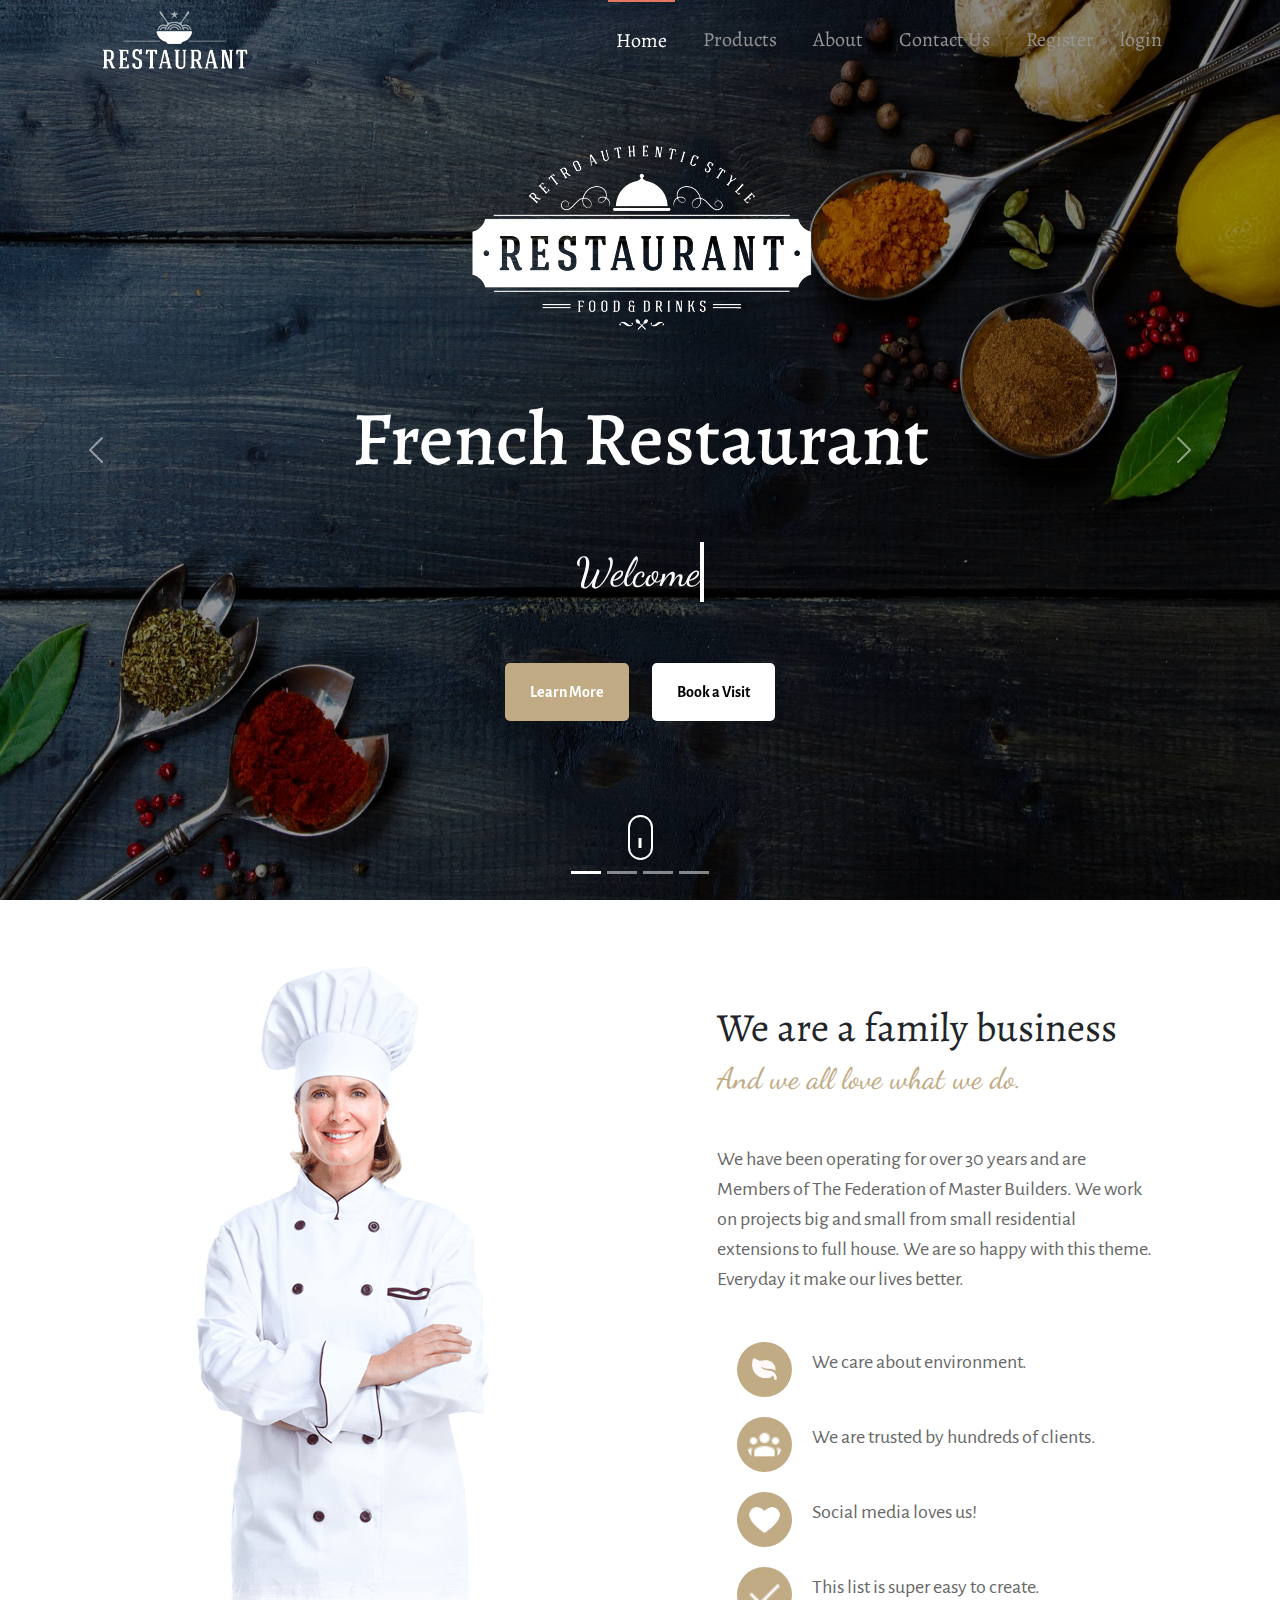
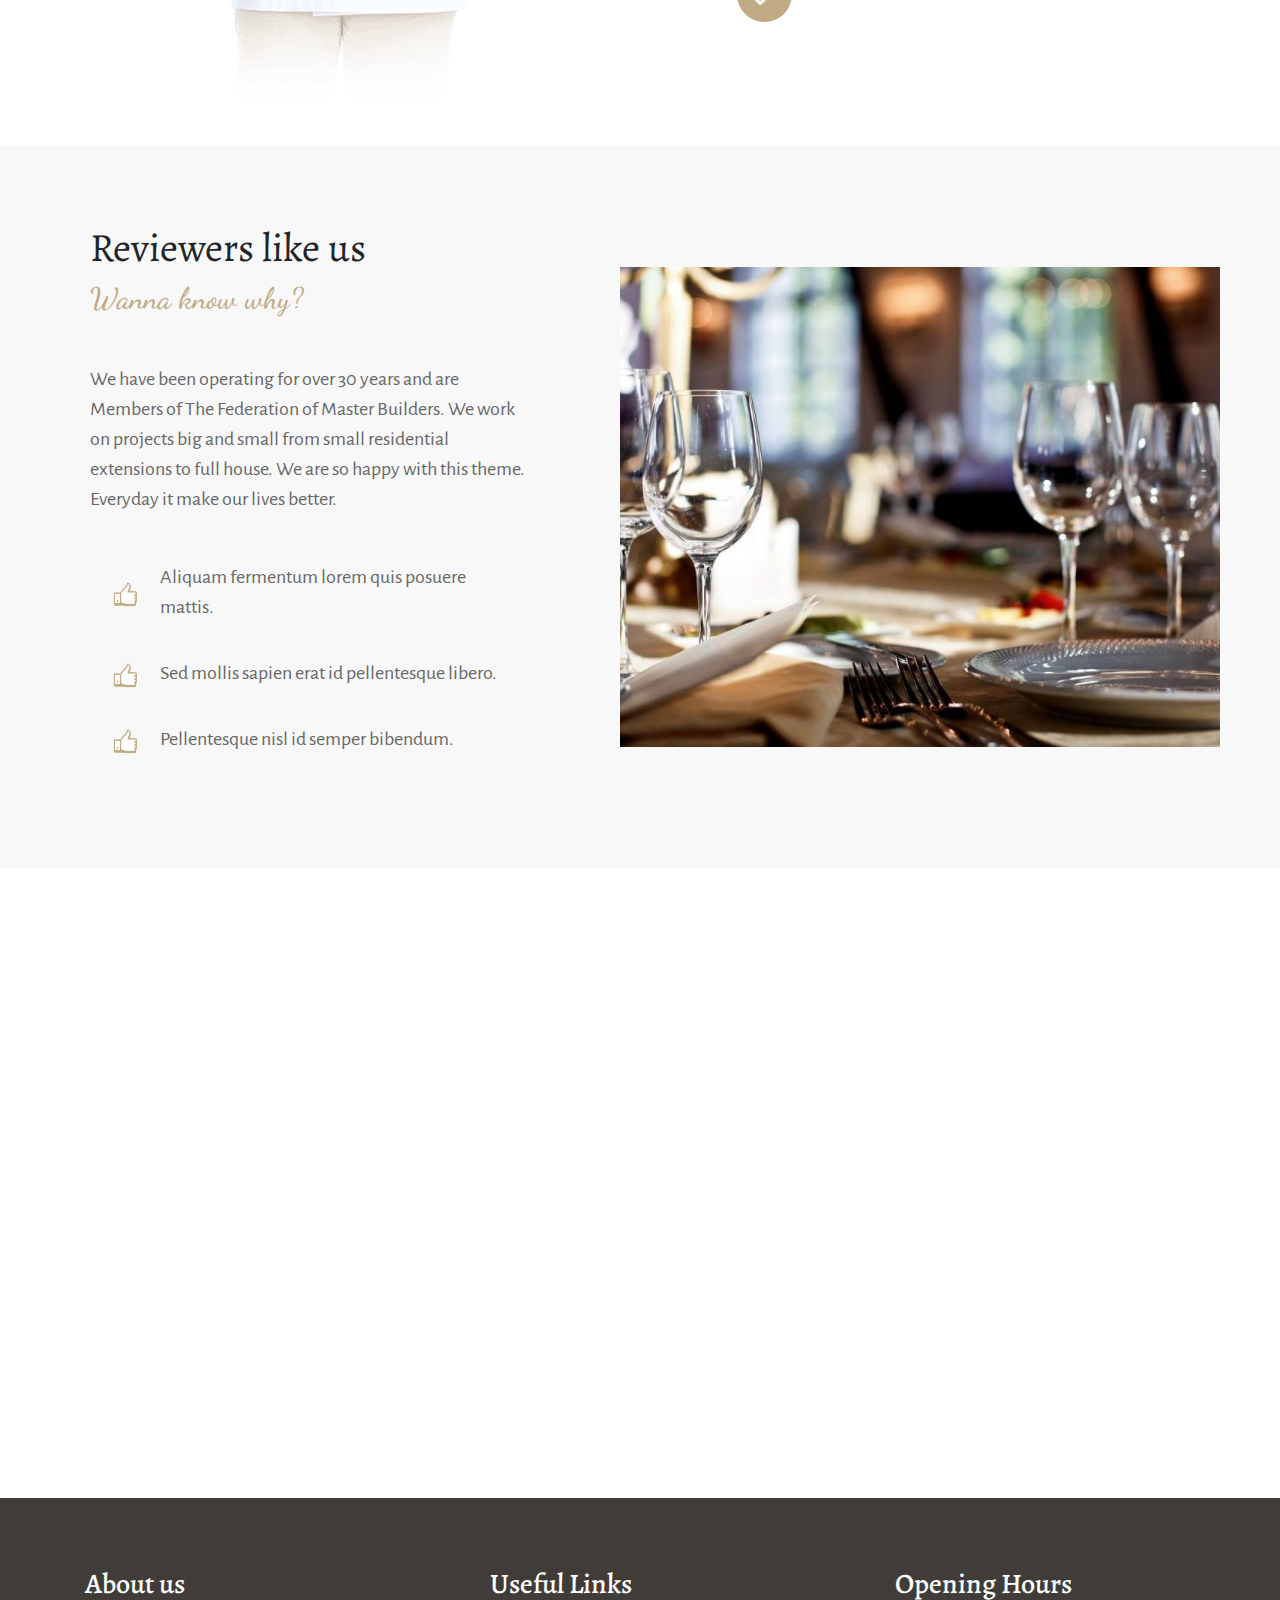
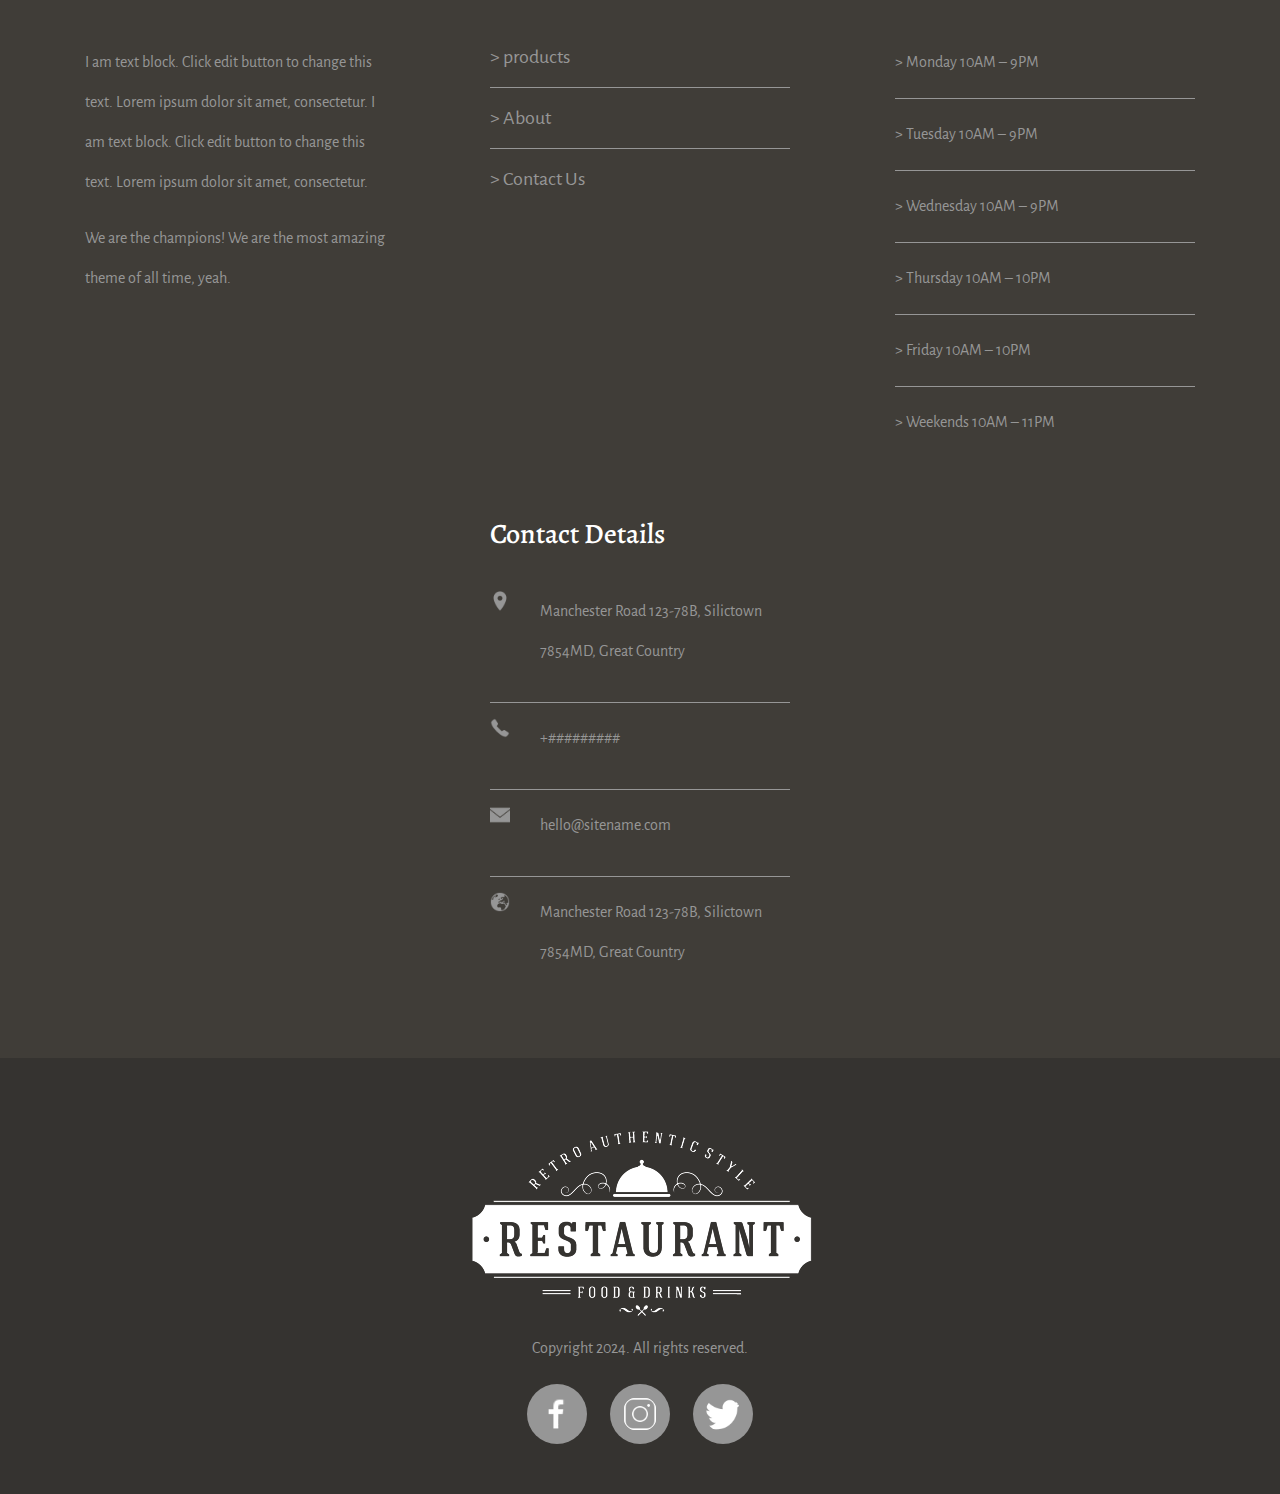
==== index.html @ 78743b3f "first commit" ====
<!DOCTYPE html>
<html lang="en">
<head>
    <link rel="preconnect" href="https://fonts.googleapis.com">
    <link rel="preconnect" href="https://fonts.gstatic.com" crossorigin>
    <link href="https://fonts.googleapis.com/css2?family=Alegreya:ital,wght@0,400..900;1,400..900&family=Poiret+One&family=Urbanist:ital,wght@0,100..900;1,100..900&display=swap" rel="stylesheet">
    <link href="https://fonts.googleapis.com/css2?family=Alegreya+Sans:ital,wght@0,100;0,300;0,400;0,500;0,700;0,800;0,900;1,100;1,300;1,400;1,500;1,700;1,800;1,900&family=Alegreya:ital,wght@0,400..900;1,400..900&family=Poiret+One&family=Urbanist:ital,wght@0,100..900;1,100..900&display=swap" rel="stylesheet">
    <link href="https://fonts.googleapis.com/css2?family=Dancing+Script:wght@400..700&display=swap" rel="stylesheet">
    <link rel="stylesheet" href="./Css/bootstrap.min.css">
    <link rel="stylesheet" href="./Css/navHome.css">
    <link rel="stylesheet" href="./Css/style.css">
    <link rel="stylesheet" href="./Css/footer.css">
    <meta charset="UTF-8">
    <meta name="viewport" content="width=device-width, initial-scale=1.0">
    <title>Document</title>
</head>
<body>
<nav class="navbar navbar-expand-lg  defultNav ">
    
    <div class="container-fluid">
        <img id="navLogo" src="./images/restaurant-2-light.png" alt="">
        <div class="links">
            <button class="navbar-toggler" type="button" onclick="toggleSidebar()">
                <span class="navbar-toggler-icon"></span>
            </button>
            <div class="collapse navbar-collapse" id="navbarNav">
                <ul class="navbar-nav">
                    <li class="nav-item">
                        <a class="nav-link active" aria-current="page" href="#">Home</a>
                    </li>
                    <li class="nav-item">
                        <a class="nav-link" href="./Html/products.html">Products</a>
                    </li>
                    <li class="nav-item">
                        <a class="nav-link" href="./Html/About.html">About</a>
                    </li>
                    <li class="nav-item">
                        <a class="nav-link" href="./Html/contacatUs.html">Contact Us</a>
                    </li> 
                    <li class="nav-item">
                        <div class="loginAndRegister">
                            <a class="nav-link" href="./Html/register.html">Register</a>
                            <div class="linelogin"></div>
                            <a class="nav-link" href="./Html/login.html">login</a>
                        </div>
                    </li> 
                </ul>
            </div>
        </div>
    </div>
</nav>
<!-- Sidebar -->
<div id="sidebar" class="sidebar">
    <a href="javascript:void(0)" class="closebtn" onclick="closeSidebar()">&times;</a>
    <a href="#">Home</a>
    <a href="./Html/products.html">Products</a>
    <a href="./Html/About.html">About</a>
    <a href="./Html/contacatUs.html">Contact Us</a>
    <div class="loginAndRegister">
        <a class="nav-link" href="./Html/register.html">Register</a>
        <div class="linelogin"></div>
        <a class="nav-link" href="./Html/login.html">login</a>
    </div>
</div>

<div id="carouselExampleCaptions" class="carousel slide p-relative" data-bs-ride="carousel" data-bs-interval="3000" >
    <div class="carousel-indicators zindex-10">
        <button type="button" data-bs-target="#carouselExampleCaptions" data-bs-slide-to="0" class="active" aria-current="true" aria-label="Slide 1"></button>
        <button type="button" data-bs-target="#carouselExampleCaptions" data-bs-slide-to="1" aria-label="Slide 2"></button>
        <button type="button" data-bs-target="#carouselExampleCaptions" data-bs-slide-to="2" aria-label="Slide 3"></button>
        <button type="button" data-bs-target="#carouselExampleCaptions" data-bs-slide-to="3" aria-label="Slide 4"></button>
    </div>
    <div class="carousel-inner">
        <div class="carousel-item active">
        <img src="./images/shutterstock_277750193.jpg" class="d-block w-100 h-100" alt="...">
    </div>
    <div class="carousel-item">
        <img src="./images/hero_bg_1.jpg" class="d-block w-100 h-100" alt="...">
    </div>
    <div class="carousel-item">
        <img src="./images/hero_bg_2.jpg" class="d-block w-100 h-100" alt="...">
    </div>
    <div class="carousel-item">
        <img src="./images/hero_bg_3.jpg" class="d-block w-100 h-100" alt="...">
    </div>
    </div>
    <button class="carousel-control-prev zindex-10" type="button" data-bs-target="#carouselExampleCaptions" data-bs-slide="prev">
        <span class="carousel-control-prev-icon" aria-hidden="true"></span>
        <span class="visually-hidden">Previous</span>
    </button>
    <button class="carousel-control-next zindex-10" type="button" data-bs-target="#carouselExampleCaptions" data-bs-slide="next">
        <span class="carousel-control-next-icon" aria-hidden="true"></span>
        <span class="visually-hidden">Next</span>
    </button>
    
        <div class="carousel-caption  d-md-block zindex-10">
            <div class="home-caption">
                <img src="./images/restaurant.png" alt="">
                <h1>French Restaurant</h1>
                <div class="typing-container">
                    <p class="typing-text"></p>
                </div>                
                <div class="btns">
                   <button class="btn1">Learn More</button>
                   <button class="btn2">Book a Visit</button>
                </div>
                <div class="scroll">

                </div>
          </div>
        </div>
        <div class="up-icon position-fixed">
            <a href="#"><img src="./images/icons8-up-50.png" alt=""></a>
        </div>
</div>
<div class="layer p-absolute">
        
</div>


<div class="section2 pt-5 pb-5">
    <img class="image1" src="./images/chef-5.png" alt="">
    <div class="caption">
        <h3>We are a family business</h3>
        <h4>And we all love what we do.</h4>
        <p class="mt-5 mb-5">We have been operating for over 30 years and are Members of The Federation of Master Builders. We work on projects big and small from small residential extensions to full house. We are so happy with this theme. Everyday it make our lives better.</p>
        <div class="logo">
            <img src="./images/icons8-leaf-64.png" alt="">
            <p>We care about environment.</p>
        </div>
        <div class="logo">
            <img src="./images/icons8-team-24.png" alt="">
            <p>We are trusted by hundreds of clients.</p>
        </div>
        <div class="logo">
            <img src="./images/icons8-love-48.png" alt="">
            <p>Social media loves us!</p>
        </div>
        <div class="logo">
            <img src="./images/icons8-select-checkmark-symbol-to-choose-true-answer-24 (1).png" alt="">
            <p>This list is super easy to create.</p>
        </div>
    </div>
</div>
<div class="section3 pt-5 pb-5">
    <div class="caption">
        <h3>Reviewers like us</h3>
        <h4>Wanna know why?</h4>
        <p class="mt-5 mb-5">We have been operating for over 30 years and are Members of The Federation of Master Builders. We work on projects big and small from small residential extensions to full house. We are so happy with this theme. Everyday it make our lives better.</p>
        <div class="logo">
            <img src="./images/icons8-like-48.png" alt="">
            <p>Aliquam fermentum lorem quis posuere mattis.</p>
        </div>
        <div class="logo">
            <img src="./images/icons8-like-48.png" alt="">
            <p>Sed mollis sapien erat id pellentesque libero.</p>
        </div>
        <div class="logo">
            <img src="./images/icons8-like-48.png" alt="">
            <p>Pellentesque nisl id semper bibendum.</p>
        </div>
    </div>
    <img class="image" src="./images/6-800x640.jpg" alt="">
</div>

<div class="section4">
<div class="contaner">
    
</div>
</div>



<footer>
    <div class="section1f">
        <div class="part">
            <h3>About us</h3>
            <p>I am text block. Click edit button to change this text. Lorem ipsum dolor sit amet, consectetur. I am text block. Click edit button to change this text. Lorem ipsum dolor sit amet, consectetur.</p>
            <p>We are the champions! We are the most amazing theme of all time, yeah.</p>
        </div>
        <div class="part">
            <h3>Useful Links</h3>
            <a href="./Html/products.html">> products</a>
            <div class="linee"></div>
            <a href="./Html/About.html">> About</a>
            <div class="linee"></div>
            <a href="./Html/contacatUs.html">> Contact Us</a>
        </div>
        <div class="part">
            <h3>Opening Hours</h3>
            <p>> Monday 10AM – 9PM</p>
            <div class="linee"></div>
            <p>> Tuesday 10AM – 9PM</p>
            <div class="linee"></div>
            <p>> Wednesday 10AM – 9PM</p>
            <div class="linee"></div>
            <p>> Thursday 10AM – 10PM</p>
            <div class="linee"></div>
            <p>> Friday 10AM – 10PM</p>
            <div class="linee"></div>
            <p>> Weekends 10AM – 11PM</p>
        </div>
        <div class="part">
            <h3>Contact Details</h3>
            <div class="textfooter">
                <img src="./images/icons8-location-50.png" alt="">
                <p>Manchester Road 123-78B, Silictown 7854MD, Great Country</p>
            </div>
            <div class="linee"></div>
            <div class="textfooter">
                <img src="./images/icons8-phone-50.png" alt="">
                <p>+#########</p>
            </div>
            <div class="linee"></div>
            <div class="textfooter">
                <img src="./images/icons8-email-50.png" alt="">
                <p>hello@sitename.com</p>
            </div>
            <div class="linee"></div>
            <div class="textfooter">
                <img src="./images/icons8-earth-50.png" alt="">
                <p>Manchester Road 123-78B, Silictown 7854MD, Great Country</p>
            </div>
        </div>
    </div>
    <div class="section2f">
        <img src="./images/restaurant.png" alt="">
        <p>Copyright 2024. All rights reserved.</p>
        <div class="socialMedia">
            <img class="facebook" src="./images/icons8-facebook-30 (1).png" alt="">
            <img class="instagram" src="./images/icons8-instagram-50.png" alt="">
            <img class="twitter" src="./images/icons8-twitter-50.png" alt="">
        </div>
    </div>
</footer>
  


<div class="clear-fix"></div>
    <script src="./js/navHome.js"></script>
    <script src="./js/scriptHome.js"></script>
    <script src="./js/bootstrap.min.js"></script>
</body>
</html>
---- Css/navHome.css ----
* {
    margin: 0;
    padding: 0;
    box-sizing: border-box;
}

body {
    font-family: "Alegreya Sans";
}

html {
    scroll-behavior: smooth;
}

.defultNav {
    transition: .6s;
    background-color: transparent;
}

.defultNav .navbar-nav .nav-link.active, .navbar-nav .nav-link.show {
    color: var(--bs-white);
}

.whiteNav {
    transition: .6s;
    background-color: white;
    box-shadow: 0px 4px 8px rgba(0, 0, 0, 0.2);
}

.whiteNav .nav-link, .defultNav .nav-link {
    color: #949494;
}

.navbar .nav-link:hover {
    color: #e2785d;
}

.whiteNav .defultNav .navbar-nav .nav-link.active, .navbar-nav .nav-link.show {
    color: var(--bs-black);
}

.nav-item {
    padding: 0 10px;
    height: 80px;
    color: white;
}

.loginAndRegister {
    height: 100%;
    display: flex;
    align-items: center;
    justify-content: center;
    bottom: 10px;
}

.linelogin {
    width: 10px;
    height: 100%;
    color: #949494;
}

.navbar {
    width: 100vw;
    height: 80px;
    position: fixed;
    z-index: 999;
    top: 0;
}

.navbar img {
    width: 150px;
    z-index: 5;
}

.container-fluid {
    width: 100vw;
    height: 80px;
    display: flex;
    flex-direction: row;
    align-items: center;
    justify-content: space-between;
    padding: 0 100px;
    z-index: 999;
    font-family: "Alegreya";
}

.navbar a {
    height: 100%;
    display: flex;
    align-items: center;
    text-decoration: none;
    padding: 0 30px;
    font-size: 20px;
    color: white;
}

.up-icon {
    position: fixed;
    width: 100px;
    bottom: 30px;
    right: 10px;
    cursor: pointer;
    display: none;
    transition: .5s;
}

/* إعدادات القائمة الجانبية */
.sidebar {
    height: 100%;
    width: 0;
    position: fixed;
    z-index: 1000;
    top: 0;
    right: 0;
    background-color: #111;
    overflow-x: hidden;
    transition: 0.5s;
    padding-top: 60px;
}

.sidebar a {
    padding: 8px 8px 8px 32px;
    text-decoration: none;
    font-size: 25px;
    color: #818181;
    display: block;
    transition: 0.3s;
}

.sidebar a:hover {
    color: #f1f1f1;
}

.sidebar .closebtn {
    position: absolute;
    top: 0;
    right: 25px;
    font-size: 36px;
    margin-left: 50px;
}

/* زر الهامبرغر للعرض على الشاشات الصغيرة */
.navbar-toggler {
    border: none;
    background-color: transparent;
    font-size: 30px;
    cursor: pointer;
}

/* تعديل المظهر عند فتح القائمة */
.openSidebar {
    width: 250px;
}

body {
    transition: margin-left .5s;
}

/* التنسيق على الشاشات الصغيرة */
@media screen and (max-width: 800px) {
    .container-fluid {
        padding: 0 10px;
    }

    /* تقليل حجم الشعار في الهواتف */
    .navbar img {
        width: 120px;
    }

    /* تعديل حجم النص والروابط */
    .navbar a {
        font-size: 16px;
        padding: 0 10px;
    }

    .loginAndRegister {
        flex-direction: column;
    }

    .nav-item {
        padding: 0 5px;
    }

    .linelogin {
        width: 100%;
        height: 1px;
    }
}
---- Css/style.css ----
.links .active {
    border-top: 2px solid #e2785d;
}

.carousel-item {
    height: 100vh;
    width: 100vw;
}

.carousel-caption {
    height: 92%;
    flex-direction: column;
    align-items: center;
    justify-content: space-between;
}

.carousel {
    display: flex;
    align-items: center;
    justify-content: center;
}

.home-caption {
    display: flex;
    flex-direction: column;
    align-items: center;
    justify-content: space-evenly;
    height: 90%;
}

.home-caption img {
    max-width: 450px;
}

.home-caption h1 {
    font-family: "Alegreya";
    font-size: 76px;
}

.home-caption p, h4 {
    font-family: "Dancing Script";
    font-size: 40px;
    color: white;
}

.btns button {
    padding: 17px 25px;
    border-radius: 5px;
    border: none;
    margin: 10px;
    font-weight: 700;
    text-transform: none;
}

.btns .btn1 {
    color: white;
    background-color: #c1ab84;
}

.btns .btn2 {
    color: black;
    background-color: white;
}

.home-caption .scroll {
    height: 45px;
    width: 25px;
    border: 2px solid #fff;
    border-radius: 15px;
    position: absolute;
    bottom: 20px;
    animation: scroll 3s infinite linear;
    cursor: pointer;
}

.home-caption .scroll::after {
    content: "";
    width: 3px;
    height: 10px;
    position: absolute;
    background-color: white;
    bottom: 10px;
    transform: translateX(-50%);
}

@keyframes scroll {
    0% {
        bottom: 20px;
    }
    10% {
        bottom: 50px;
    }
    20% {
        bottom: 20px;
    }
    30% {
        bottom: 42px;
    }
    40% {
        bottom: 20px;
    }
    50% {
        bottom: 34px;
    }
    60% {
        bottom: 20px;
    }
    70% {
        bottom: 26px;
    }
    80% {
        bottom: 20px;
    }
    90% {
        bottom: 20px;
    }
    100% {
        bottom: 20px;
    }
}

.layer {
    height: 100vh;
    width: 100%;
    display: flex;
    top: 0;
    left: 0;
    background-color: rgba(0,0,0,.4);
    z-index: 3;
    margin-right: 0;
}

.p-relative {
    position: relative;
}

.p-absolute {
    position: absolute;
}

.zindex-10 {
    z-index: 10;
}

.typing-container {
    height: 60px;
    font-family: 'Courier New', Courier, monospace;
    font-size: 24px;
    white-space: nowrap;
    overflow: hidden;
    border-right: 4px solid white;
    width: fit-content;
}

.typing-text {
    display: inline-block;
    white-space: nowrap;
    overflow: hidden;
}

@media screen and (max-width: 820px) {
    .carousel-caption {
        width: auto;
    }
    .home-caption img {
        max-width: 300px;
    }
    .home-caption h1 {
        font-size: 50px;
    }
    .home-caption p {
        font-size: 30px;
    }
    .btns button {
        padding: 15px 20px;
    }
}

.section2 {
    display: flex;
    align-items: center;
    justify-content: space-evenly;
    flex-wrap: wrap;
}
.section2 .image1
{
    max-width: 600px;
    overflow: hidden;
}
.caption {
    width: 500px;
    font-size: 20px;
    padding: 30px;
}

p {
    font-family: "Alegreya Sans";
    color: #686868;
}

h3 {
    font-family: "Alegreya";
}

.section2 .caption h3, .section3 .caption h3 {
    font-size: 40px;
    font-weight: 200;
}

.section2 .caption h4, .section3 .caption h4 {
    font-size: 30px;
    color: #c1ab84;
}

.section2 .caption .logo, .section3 .caption .logo {
    display: flex;
    align-items: center;
    margin: 20px;
}

.section2 .caption .logo img {
    width: 55px;
    padding: 10px;
    background-color: #c1ab84;
    border-radius: 50px;
    margin-right: 20px;
}

.section3 {
    background-color: #f8f8f8;
    display: flex;
    align-items: center;
    justify-content: space-evenly;
    flex-wrap: wrap;
}

.section3 .image {
    max-width: 600px;
    overflow: hidden;
}

.section3 .caption .logo img {
    width: 50px;
    padding: 0 20px 10px 0;
}

.section4 .contaner {
    background-image: url(../images/shutterstock_280369721.jpg);
    width: 100%;
    height: 70vh;
    overflow: hidden;
    background-attachment: fixed;
    background-size: cover;
    background-position: center center;
    overflow: hidden;
}
---- Css/footer.css ----
footer .section1f
{
    padding: 40px 0;
    display: flex;
    justify-content: space-evenly;
    flex-wrap: wrap;
    background-color: #403d38;
}
footer h3
{
    color: white;
    margin-bottom: 40px;
}
footer p
{
    color: #969696;
    font-size: 16px;
    line-height: 40px;
}
.part 
{
    width: 300px;
    margin:30px 20px ;
}
.linee
{
    width: 100%;
    height: 1px;
    margin: 15px 0;
    background-color: #969696;
}
footer a
{
    text-decoration: none;
    color: #969696;
    font-size: 20px;
}
footer a:hover
{
    color: white;
}
footer .textfooter img
{
    width: 20px;
    height: 20px;
    margin-right: 30px;
}
footer .textfooter
{
    display: flex;
}
footer .section2f
{
    display: flex;
    flex-direction: column;
    align-items: center;
    justify-content: space-evenly;
    flex-wrap: wrap;
    background-color: #353330;
    padding: 50px 0;
}
footer .socialMedia img
{
    width: 60px;
    padding: 12px;
    background-color: #969696;
    border-radius: 50%;
    transition: 1s;
    gap: 20px;
}
footer .instagram
{
    margin: 0 20px ;
}
footer .facebook:hover
{
    background-color: blue;
}
footer .instagram:hover
{
    background: linear-gradient(to bottom right, deeppink, purple);
}
footer .twitter:hover
{
    background-color: rgb(0, 179, 255);
}
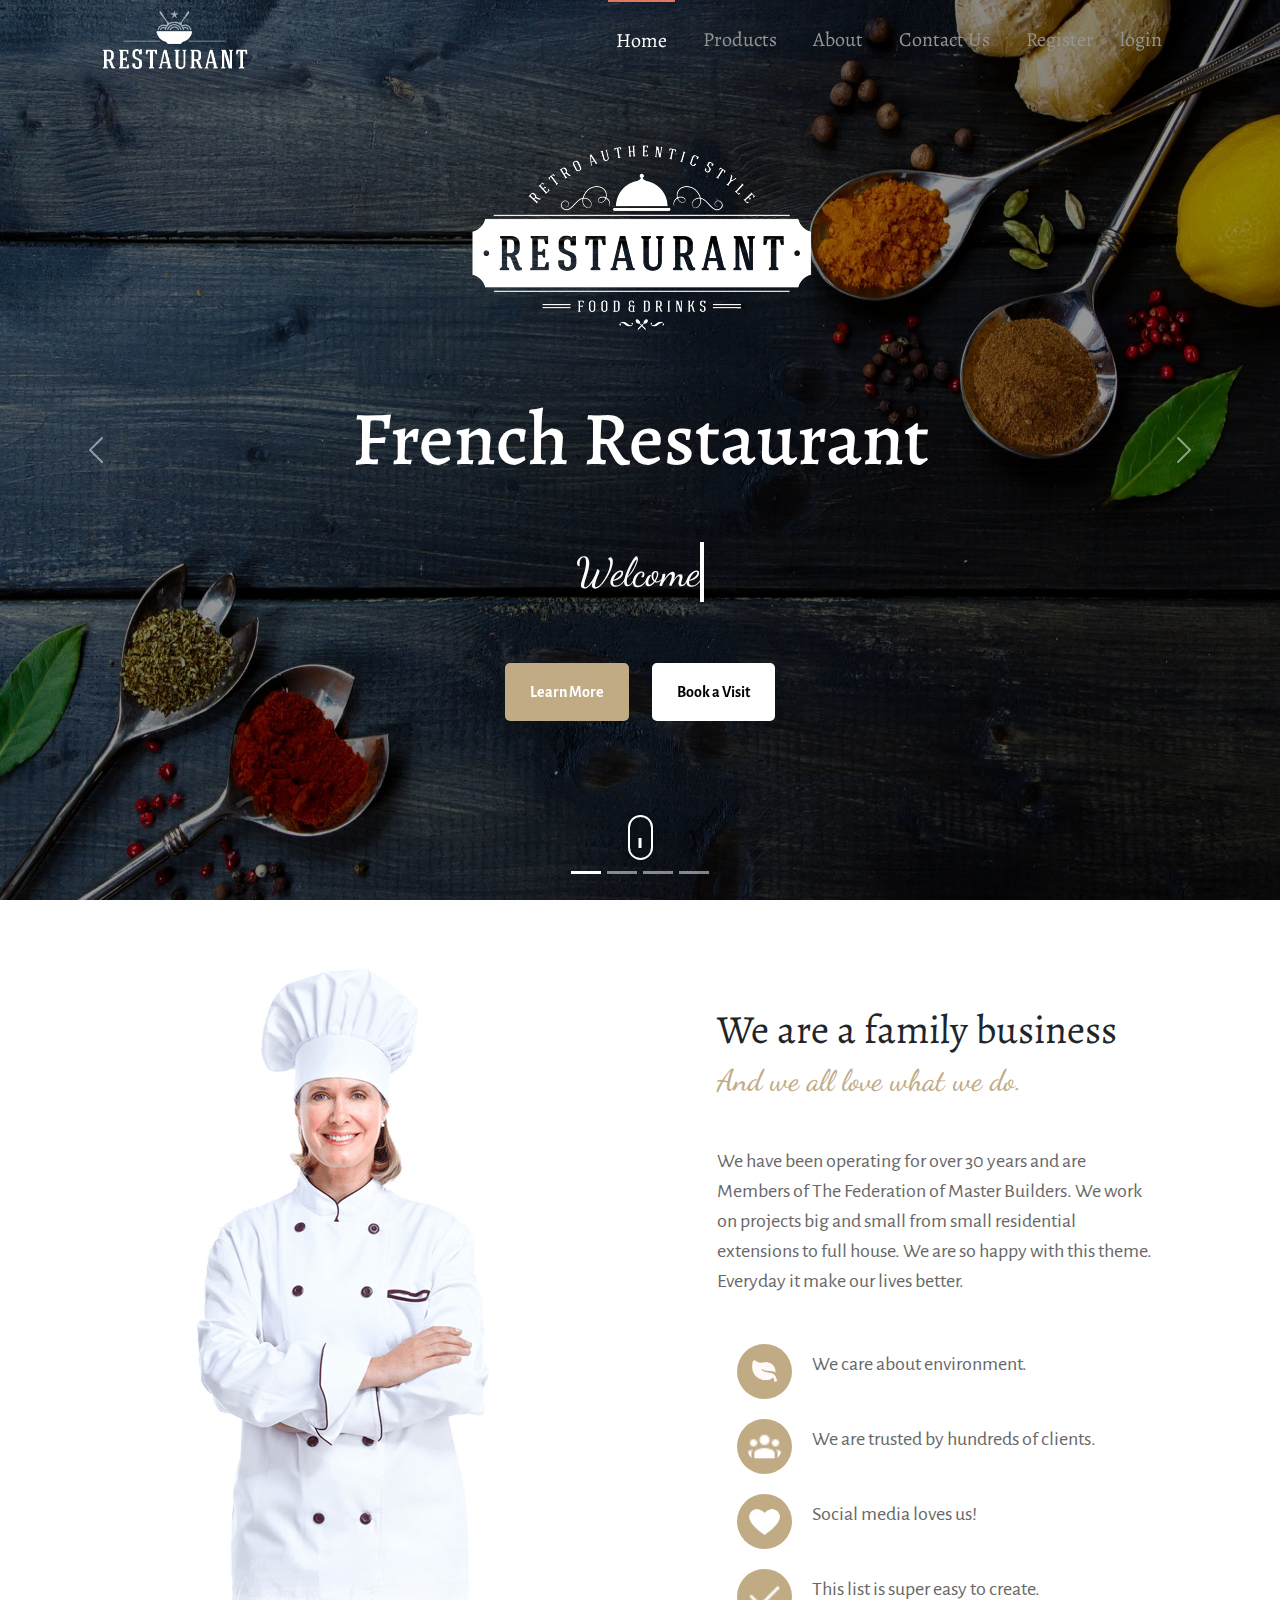
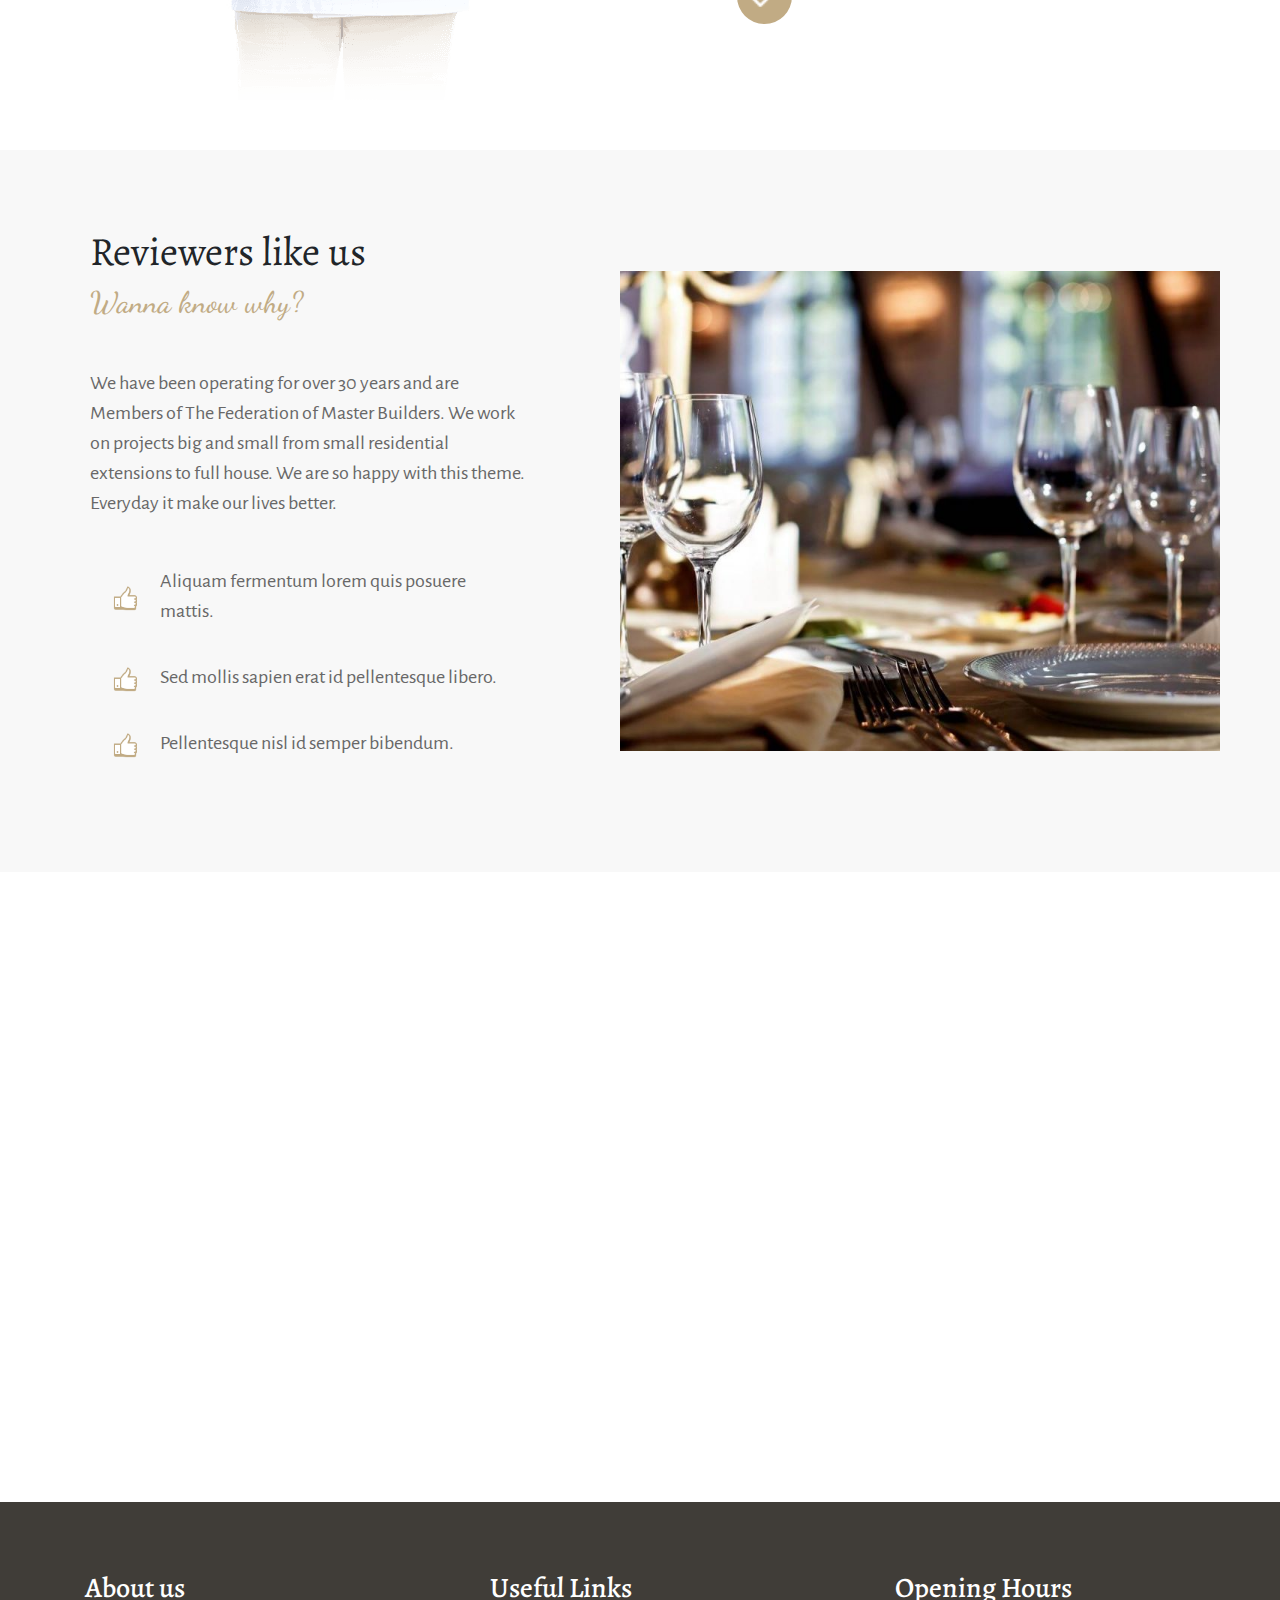
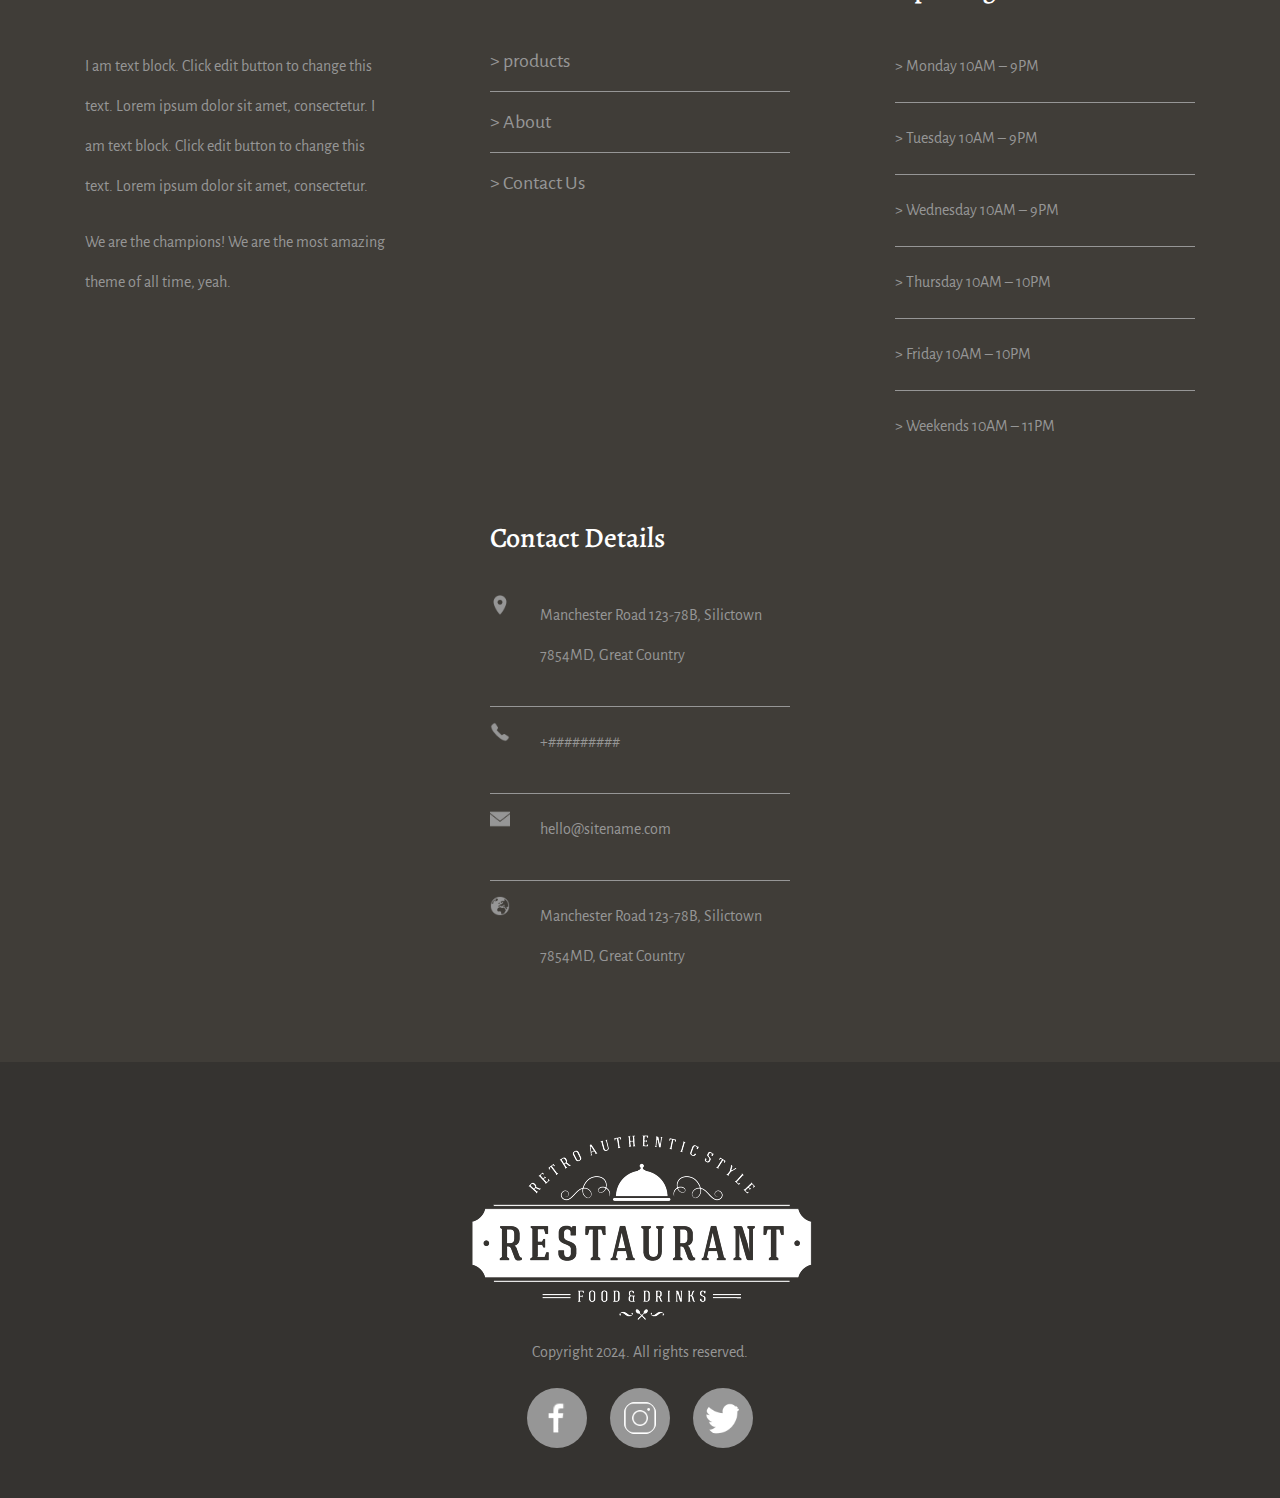
==== commit 82ba816a: "second commit" ====
--- a/index.html
+++ b/index.html
@@ -118,7 +118,7 @@
 </div>
 
 
-<div class="section2 pt-5 pb-5">
+<div class="section2 ">
     <img class="image1" src="./images/chef-5.png" alt="">
     <div class="caption">
         <h3>We are a family business</h3>
@@ -224,7 +224,7 @@
         </div>
     </div>
     <div class="section2f">
-        <img src="./images/restaurant.png" alt="">
+        <img class="footerLogoImge" src="./images/restaurant.png" alt="">
         <p>Copyright 2024. All rights reserved.</p>
         <div class="socialMedia">
             <img class="facebook" src="./images/icons8-facebook-30 (1).png" alt="">
--- a/Css/style.css
+++ b/Css/style.css
@@ -18,6 +18,7 @@
     display: flex;
     align-items: center;
     justify-content: center;
+    overflow: hidden;
 }
 
 .home-caption {
@@ -158,29 +159,13 @@
     overflow: hidden;
 }
 
-@media screen and (max-width: 820px) {
-    .carousel-caption {
-        width: auto;
-    }
-    .home-caption img {
-        max-width: 300px;
-    }
-    .home-caption h1 {
-        font-size: 50px;
-    }
-    .home-caption p {
-        font-size: 30px;
-    }
-    .btns button {
-        padding: 15px 20px;
-    }
-}
 
 .section2 {
     display: flex;
     align-items: center;
     justify-content: space-evenly;
     flex-wrap: wrap;
+    padding: 50px 0;
 }
 .section2 .image1
 {
@@ -254,3 +239,35 @@
     background-position: center center;
     overflow: hidden;
 }
+
+@media screen and (max-width: 820px) {
+    .carousel
+    {
+        height: 80vh;
+    }
+    .layer
+    {
+        height: 80vh;
+    }
+    .carousel-caption {
+        width: auto;
+    }
+    .home-caption img {
+        max-width: 300px;
+    }
+    .home-caption h1 {
+        font-size: 50px;
+    }
+    .home-caption p {
+        font-size: 25px;
+    }
+    .btns button {
+        font-size: 16px;
+        font-weight: 400;
+        padding: 12px 13px;
+    }
+    .section2 .caption  img
+    {
+        width: 30px;
+    }
+}--- a/Css/footer.css
+++ b/Css/footer.css
@@ -59,6 +59,10 @@
     background-color: #353330;
     padding: 50px 0;
 }
+footer .footerLogoImge
+{
+    max-width: 500px;
+}
 footer .socialMedia img
 {
     width: 60px;
@@ -83,4 +87,11 @@
 footer .twitter:hover
 {
     background-color: rgb(0, 179, 255);
+}
+@media screen and (max-width: 700px)
+{
+    footer .footerLogoImge
+{
+    max-width: 200px;
+}
 }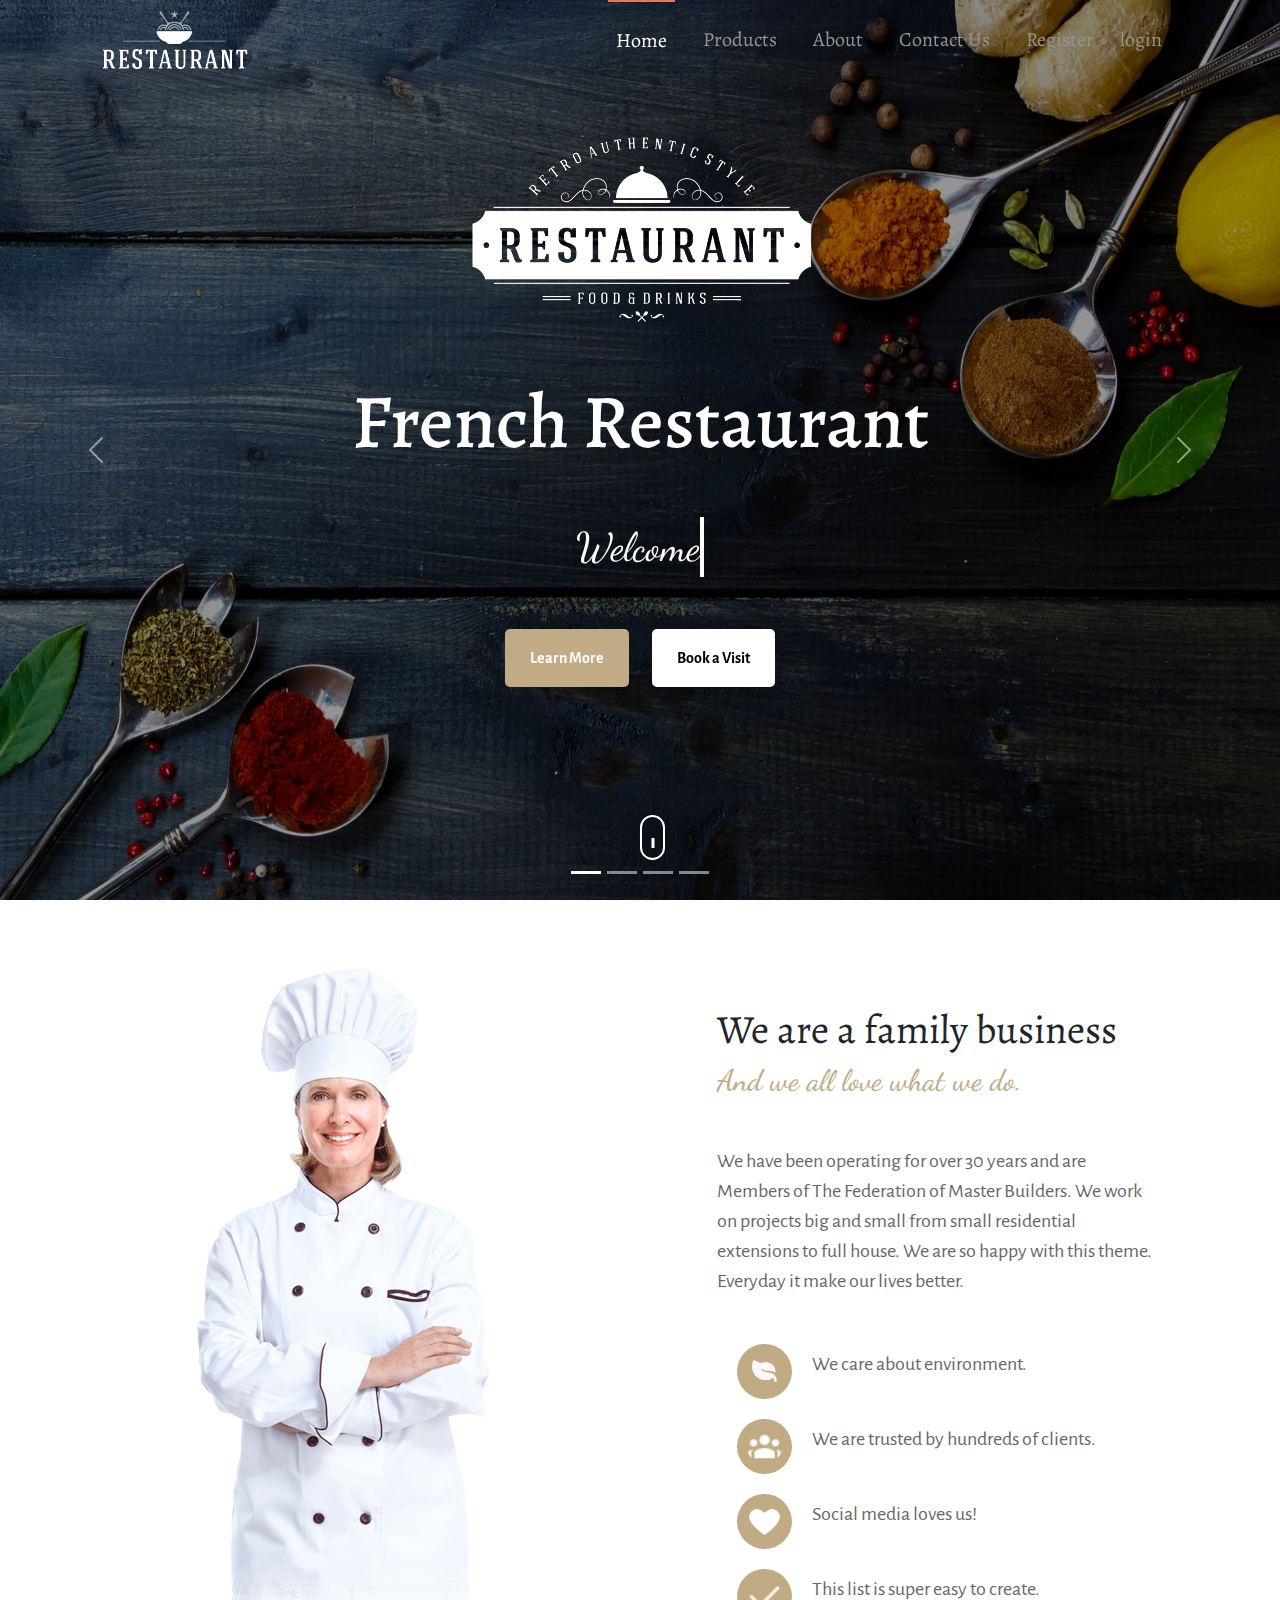
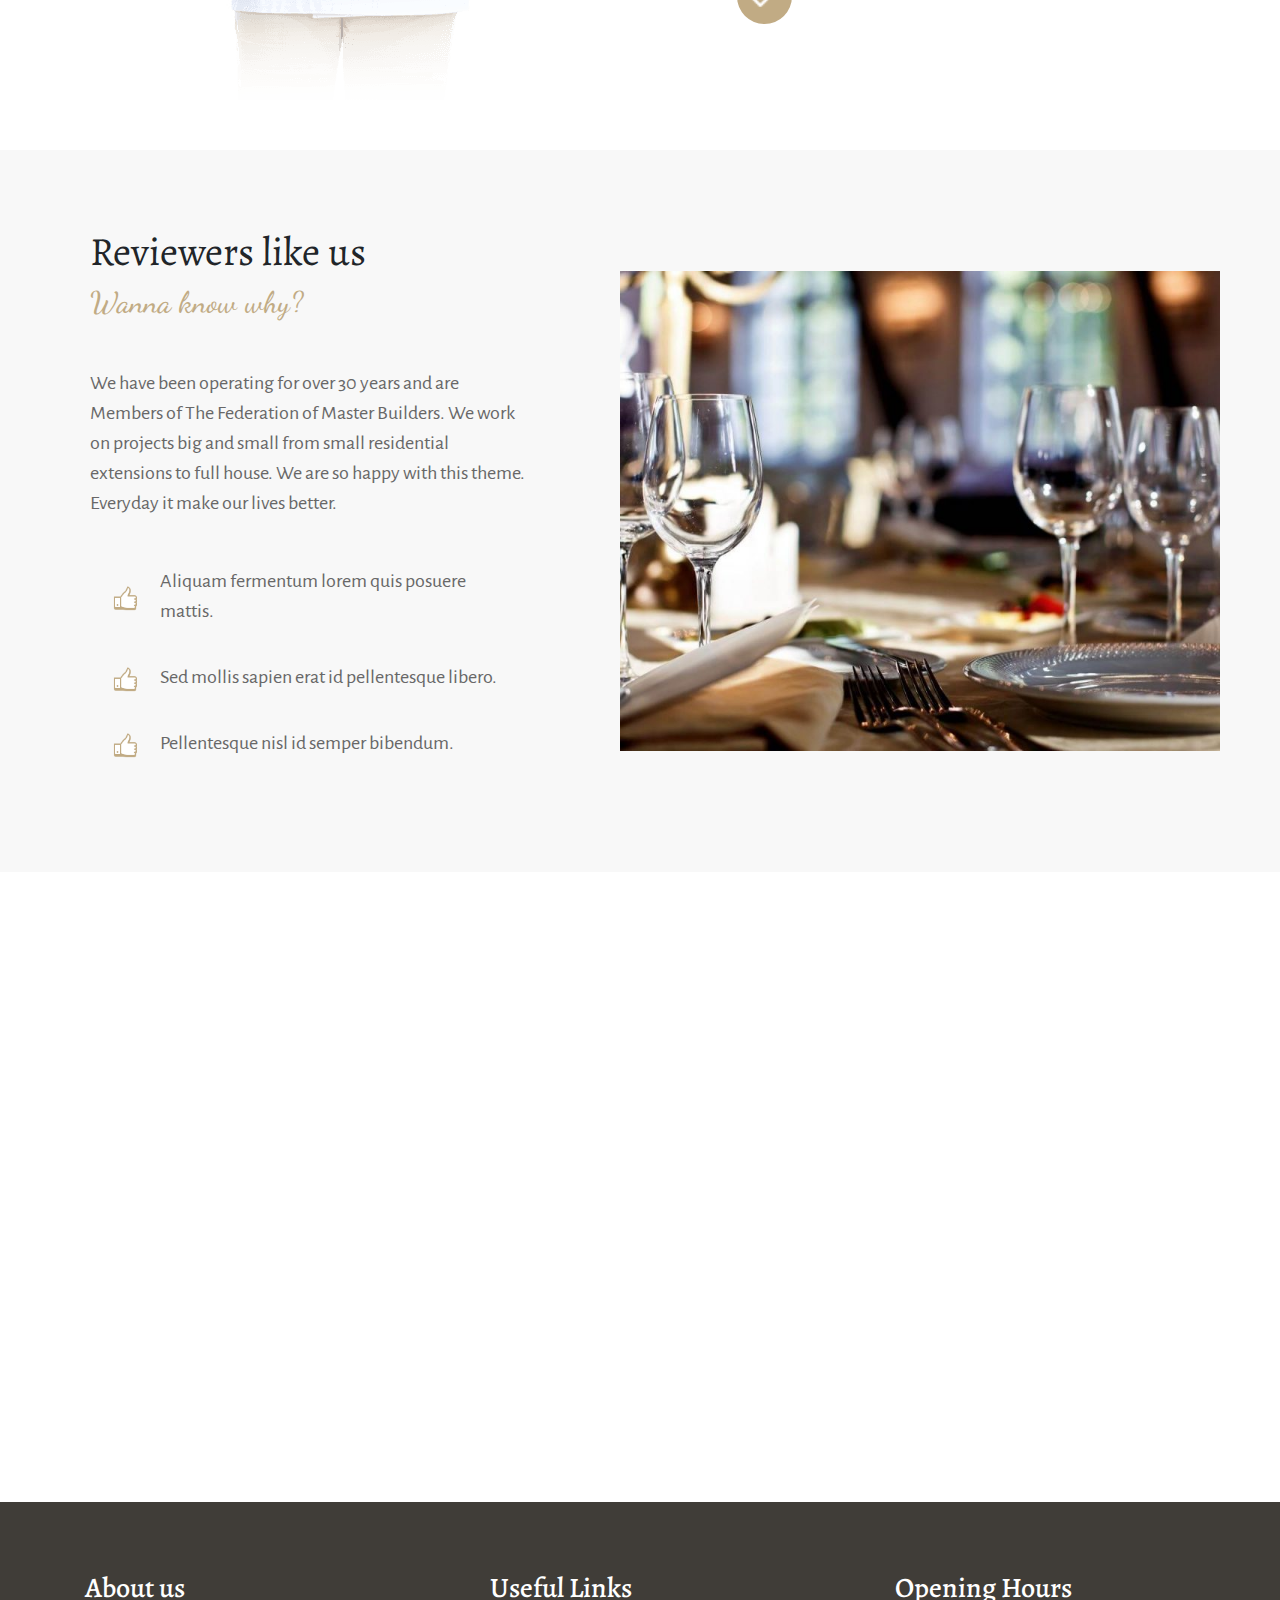
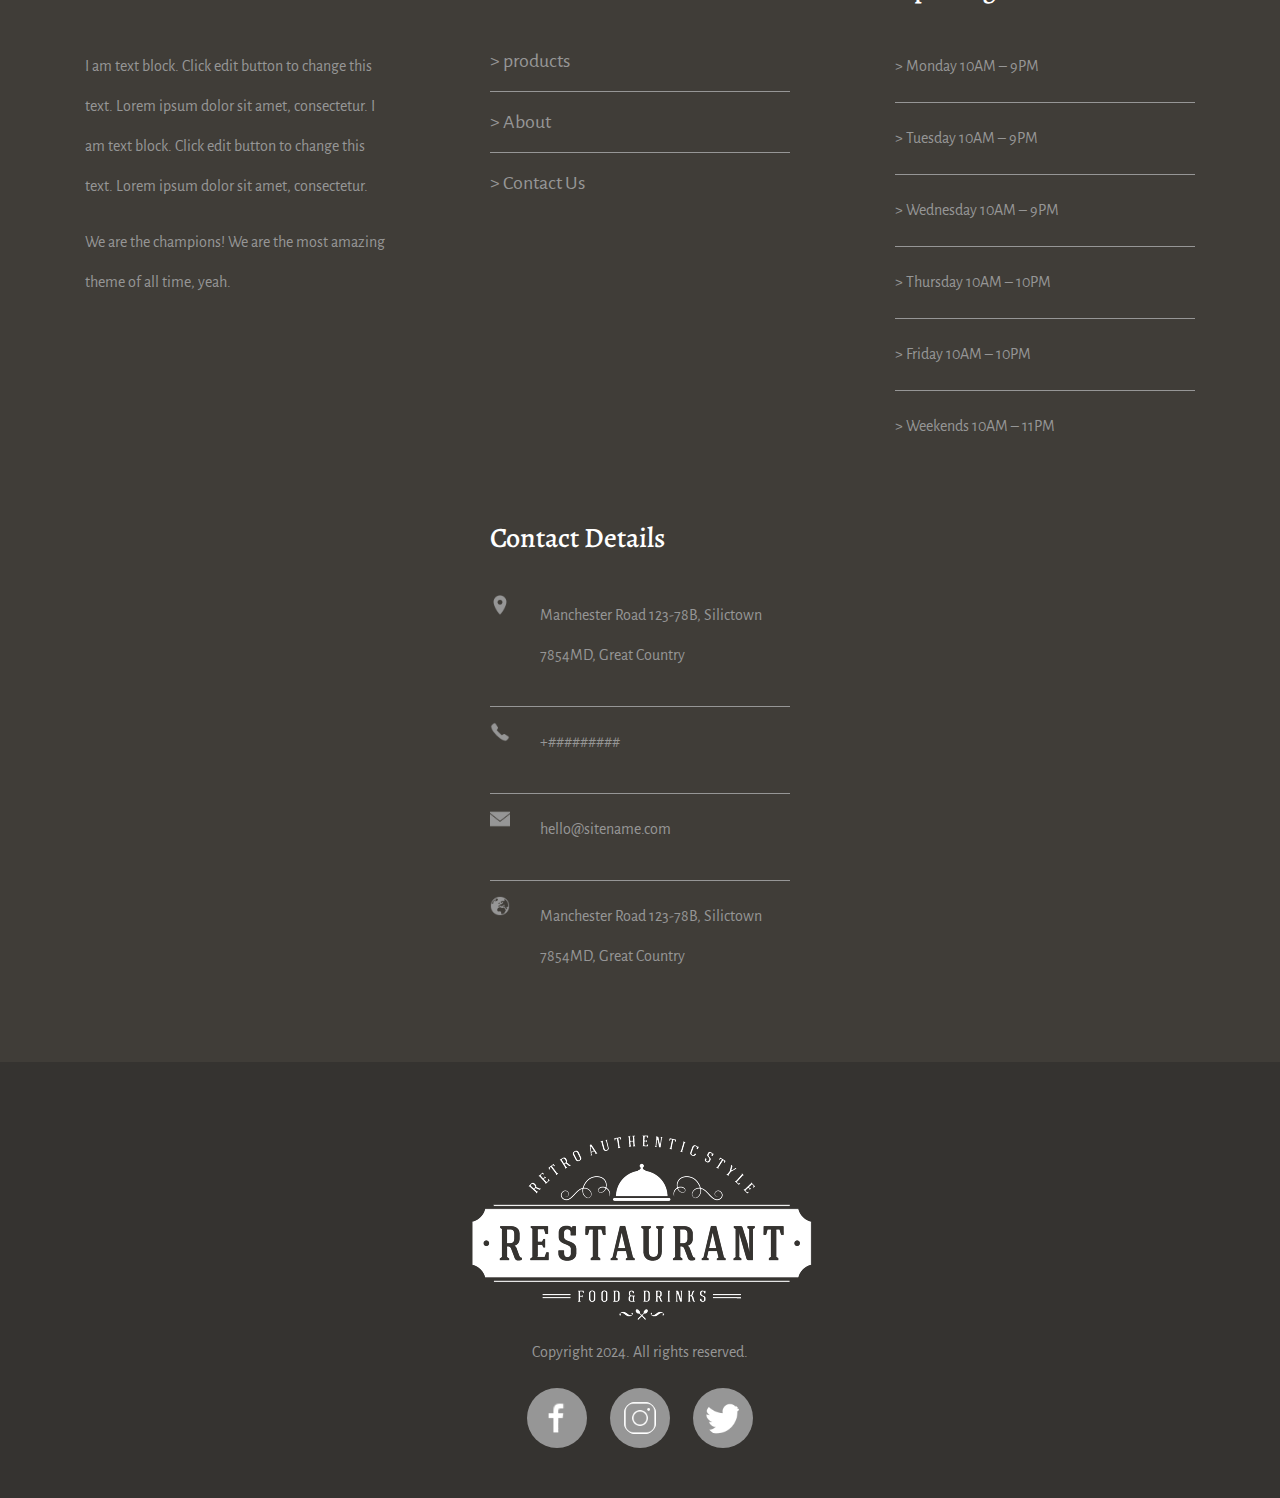
==== commit e41b01f8: "third commit" ====
--- a/index.html
+++ b/index.html
@@ -37,13 +37,16 @@
                     <li class="nav-item">
                         <a class="nav-link" href="./Html/contacatUs.html">Contact Us</a>
                     </li> 
-                    <li class="nav-item">
+                    <li class="nav-item ">
                         <div class="loginAndRegister">
                             <a class="nav-link" href="./Html/register.html">Register</a>
                             <div class="linelogin"></div>
                             <a class="nav-link" href="./Html/login.html">login</a>
                         </div>
                     </li> 
+                    <li class="nav-item account">
+                        <a class="nav-link" href="./Html/account.html">Account</a>
+                    </li>
                 </ul>
             </div>
         </div>
@@ -56,11 +59,12 @@
     <a href="./Html/products.html">Products</a>
     <a href="./Html/About.html">About</a>
     <a href="./Html/contacatUs.html">Contact Us</a>
-    <div class="loginAndRegister">
+    <div class="loginAndRegisterSidepar">
         <a class="nav-link" href="./Html/register.html">Register</a>
         <div class="linelogin"></div>
         <a class="nav-link" href="./Html/login.html">login</a>
     </div>
+        <a class="accountSidepar nav-link" href="./Html/account.html">Account</a>
 </div>
 
 <div id="carouselExampleCaptions" class="carousel slide p-relative" data-bs-ride="carousel" data-bs-interval="3000" >
@@ -104,9 +108,7 @@
                    <button class="btn1">Learn More</button>
                    <button class="btn2">Book a Visit</button>
                 </div>
-                <div class="scroll">
-
-                </div>
+                <a href="#section2"><div class="scroll"></div></a>
           </div>
         </div>
         <div class="up-icon position-fixed">
@@ -118,7 +120,7 @@
 </div>
 
 
-<div class="section2 ">
+<div class="section2 " id="section2">
     <img class="image1" src="./images/chef-5.png" alt="">
     <div class="caption">
         <h3>We are a family business</h3>
@@ -236,7 +238,7 @@
   
 
 
-<div class="clear-fix"></div>
+     <script src="./js/account.js"></script>
     <script src="./js/navHome.js"></script>
     <script src="./js/scriptHome.js"></script>
     <script src="./js/bootstrap.min.js"></script>
--- a/Css/navHome.css
+++ b/Css/navHome.css
@@ -1,90 +1,100 @@
-* {
+*
+{
     margin: 0;
     padding: 0;
     box-sizing: border-box;
 }
-
-body {
+body
+{
     font-family: "Alegreya Sans";
 }
-
-html {
+.account
+{
+    display: none;
+}
+html
+{
     scroll-behavior: smooth;
 }
-
-.defultNav {
+.defultNav
+{
     transition: .6s;
     background-color: transparent;
 }
-
 .defultNav .navbar-nav .nav-link.active, .navbar-nav .nav-link.show {
     color: var(--bs-white);
 }
 
-.whiteNav {
+.whiteNav
+{
     transition: .6s;
     background-color: white;
     box-shadow: 0px 4px 8px rgba(0, 0, 0, 0.2);
 }
-
-.whiteNav .nav-link, .defultNav .nav-link {
+.whiteNav .nav-link,.defultNav .nav-link
+{
     color: #949494;
 }
-
-.navbar .nav-link:hover {
+.navbar .nav-link:hover
+{
     color: #e2785d;
 }
-
 .whiteNav .defultNav .navbar-nav .nav-link.active, .navbar-nav .nav-link.show {
     color: var(--bs-black);
 }
-
-.nav-item {
+.nav-item
+{
     padding: 0 10px;
     height: 80px;
     color: white;
 }
-
-.loginAndRegister {
+.defultNav .navbar-toggler-icon {
+    background-image: url('data:image/svg+xml;charset=UTF8,<svg xmlns="http://www.w3.org/2000/svg" width="30" height="30" fill="%23ffffff" class="bi bi-list" viewBox="0 0 16 16"> <path fill-rule="evenodd" d="M2.5 12.5a.5.5 0 010-1h11a.5.5 0 010 1h-11zm0-5a.5.5 0 010-1h11a.5.5 0 010 1h-11zm0-5a.5.5 0 010-1h11a.5.5.5 0 010 1h-11z" /></svg>');
+}
+.loginAndRegister
+{
     height: 100%;
     display: flex;
     align-items: center;
     justify-content: center;
     bottom: 10px;
 }
-
-.linelogin {
+.linelogin
+{
     width: 10px;
     height: 100%;
-    color: #949494;
+    color:#949494;
 }
-
-.navbar {
+.navbar
+{
     width: 100vw;
     height: 80px;
     position: fixed;
     z-index: 999;
     top: 0;
 }
-
-.navbar img {
+.navbar img
+{
     width: 150px;
     z-index: 5;
 }
-
-.container-fluid {
+.container-fluid
+{
     width: 100vw;
     height: 80px;
     display: flex;
+    top: 0;
     flex-direction: row;
     align-items: center;
     justify-content: space-between;
     padding: 0 100px;
     z-index: 999;
     font-family: "Alegreya";
+
 }
 
-.navbar a {
+.navbar a
+{
     height: 100%;
     display: flex;
     align-items: center;
@@ -93,8 +103,8 @@
     font-size: 20px;
     color: white;
 }
-
-.up-icon {
+.up-icon
+{
     position: fixed;
     width: 100px;
     bottom: 30px;
@@ -103,7 +113,6 @@
     display: none;
     transition: .5s;
 }
-
 /* إعدادات القائمة الجانبية */
 .sidebar {
     height: 100%;
@@ -111,7 +120,7 @@
     position: fixed;
     z-index: 1000;
     top: 0;
-    right: 0;
+    right:  0;
     background-color: #111;
     overflow-x: hidden;
     transition: 0.5s;
@@ -139,7 +148,7 @@
     margin-left: 50px;
 }
 
-/* زر الهامبرغر للعرض على الشاشات الصغيرة */
+/* لإظهار زر الهامبرغر عند العرض على الشاشات الصغيرة */
 .navbar-toggler {
     border: none;
     background-color: transparent;
@@ -147,7 +156,8 @@
     cursor: pointer;
 }
 
-/* تعديل المظهر عند فتح القائمة */
+
+
 .openSidebar {
     width: 250px;
 }
@@ -156,33 +166,10 @@
     transition: margin-left .5s;
 }
 
-/* التنسيق على الشاشات الصغيرة */
-@media screen and (max-width: 800px) {
-    .container-fluid {
+
+@media screen and (max-width: 800px)
+{
+    .container-fluid{
         padding: 0 10px;
     }
-
-    /* تقليل حجم الشعار في الهواتف */
-    .navbar img {
-        width: 120px;
-    }
-
-    /* تعديل حجم النص والروابط */
-    .navbar a {
-        font-size: 16px;
-        padding: 0 10px;
-    }
-
-    .loginAndRegister {
-        flex-direction: column;
-    }
-
-    .nav-item {
-        padding: 0 5px;
-    }
-
-    .linelogin {
-        width: 100%;
-        height: 1px;
-    }
-}
+} --- a/Css/style.css
+++ b/Css/style.css
@@ -239,15 +239,14 @@
     background-position: center center;
     overflow: hidden;
 }
-
 @media screen and (max-width: 820px) {
     .carousel
     {
-        height: 80vh;
+        height: 90vh;
     }
     .layer
     {
-        height: 80vh;
+        height: 90vh;
     }
     .carousel-caption {
         width: auto;
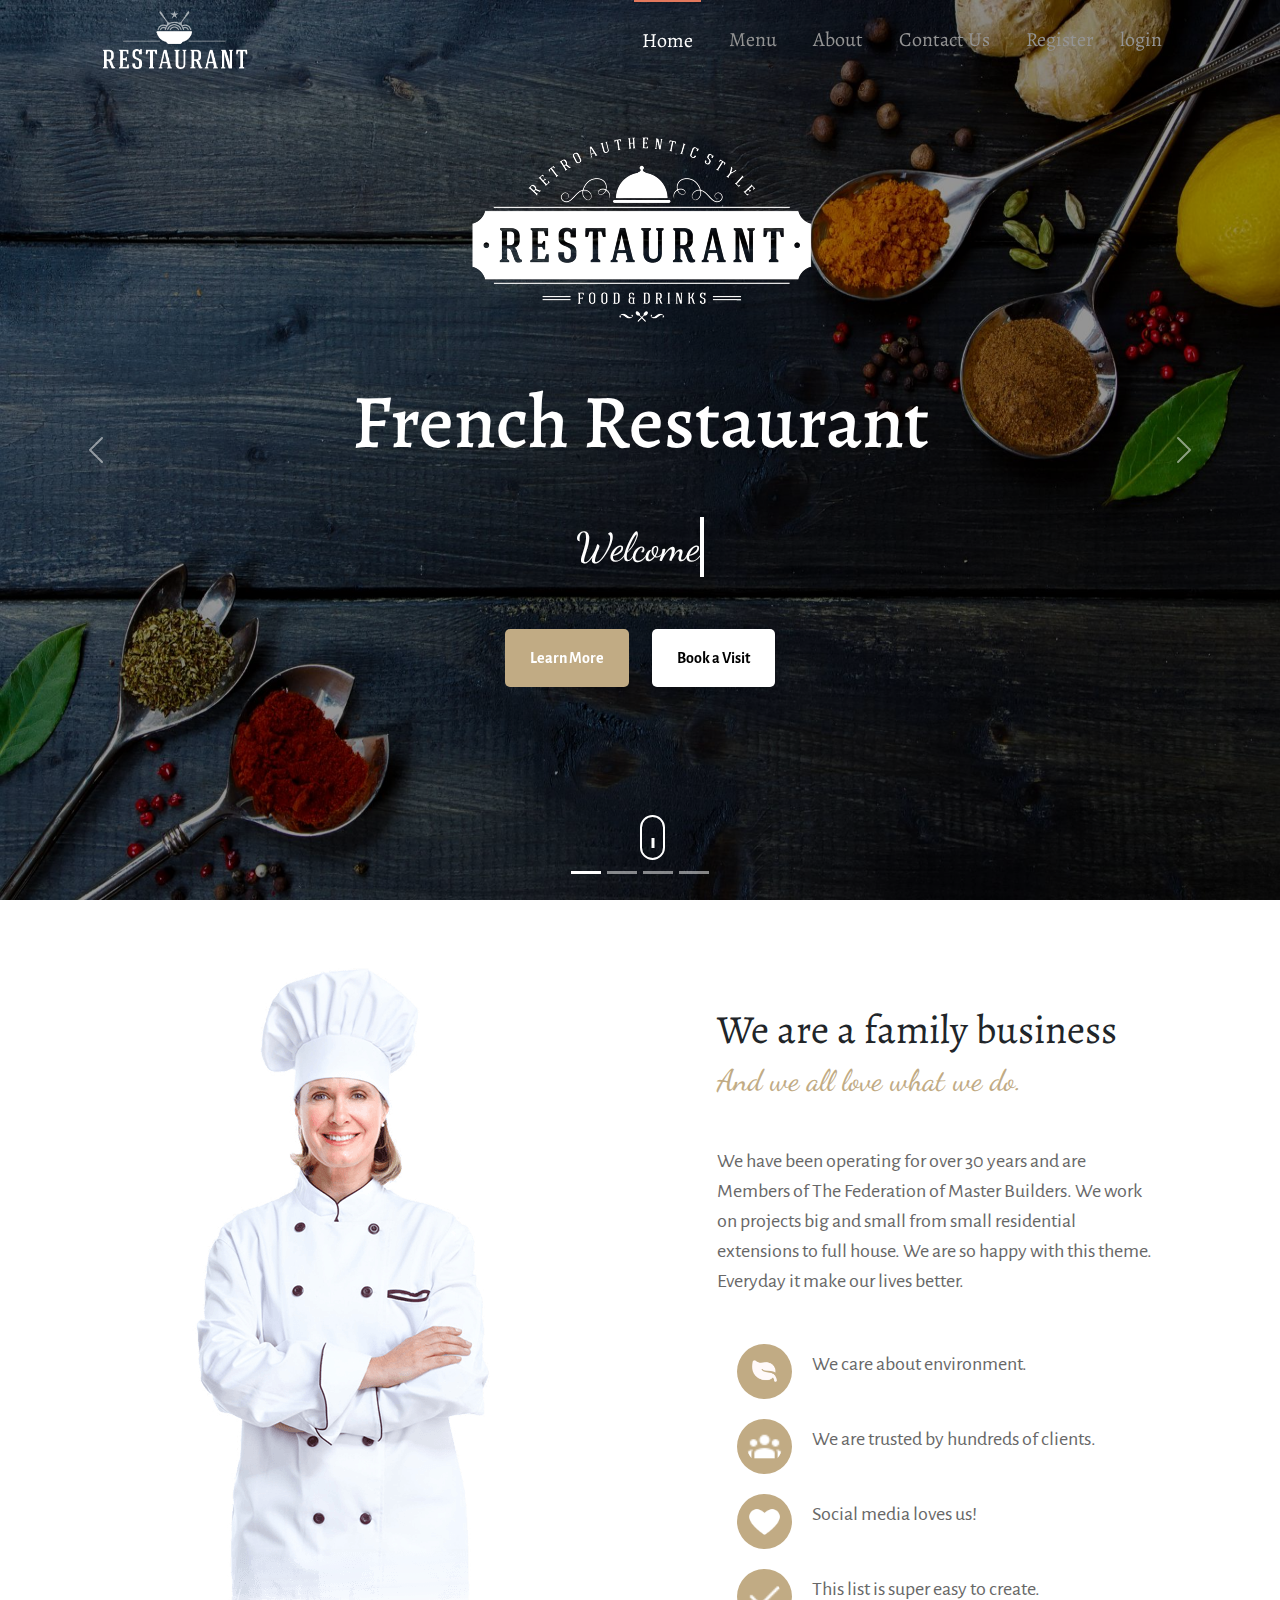
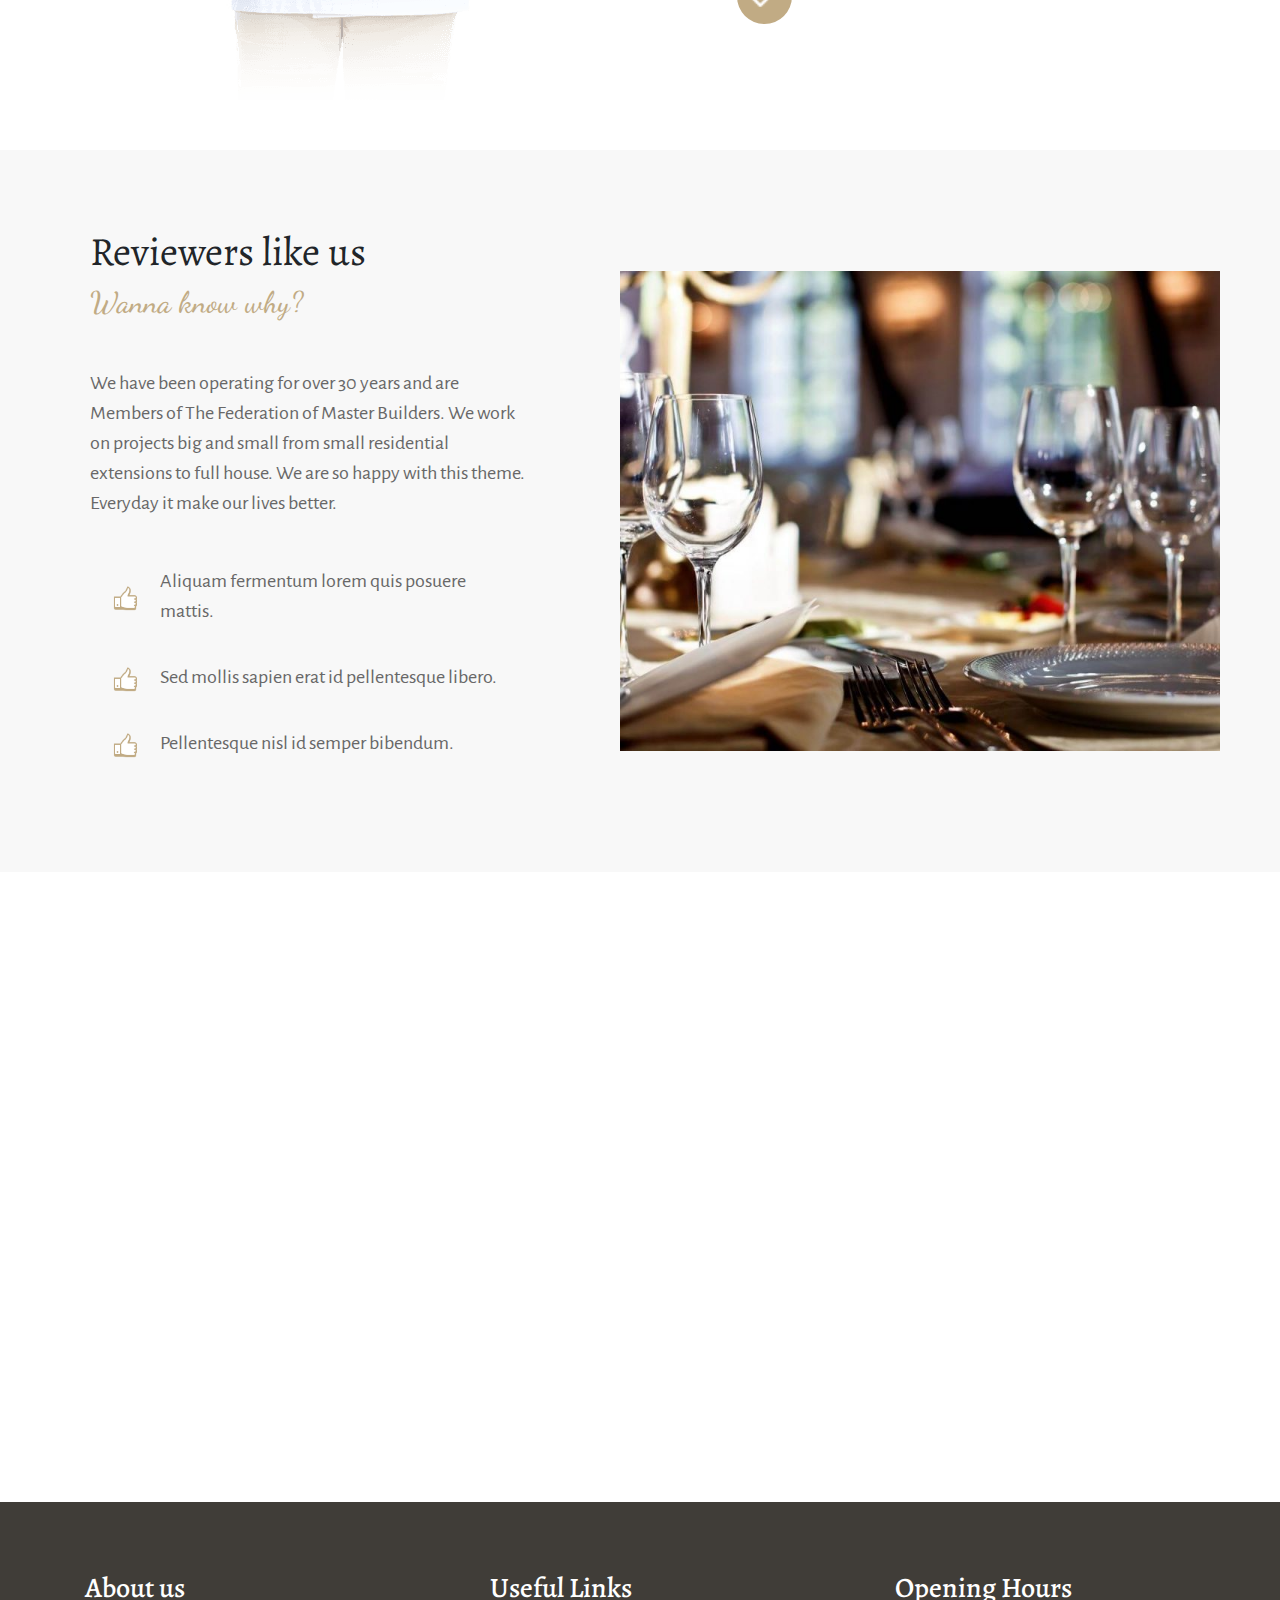
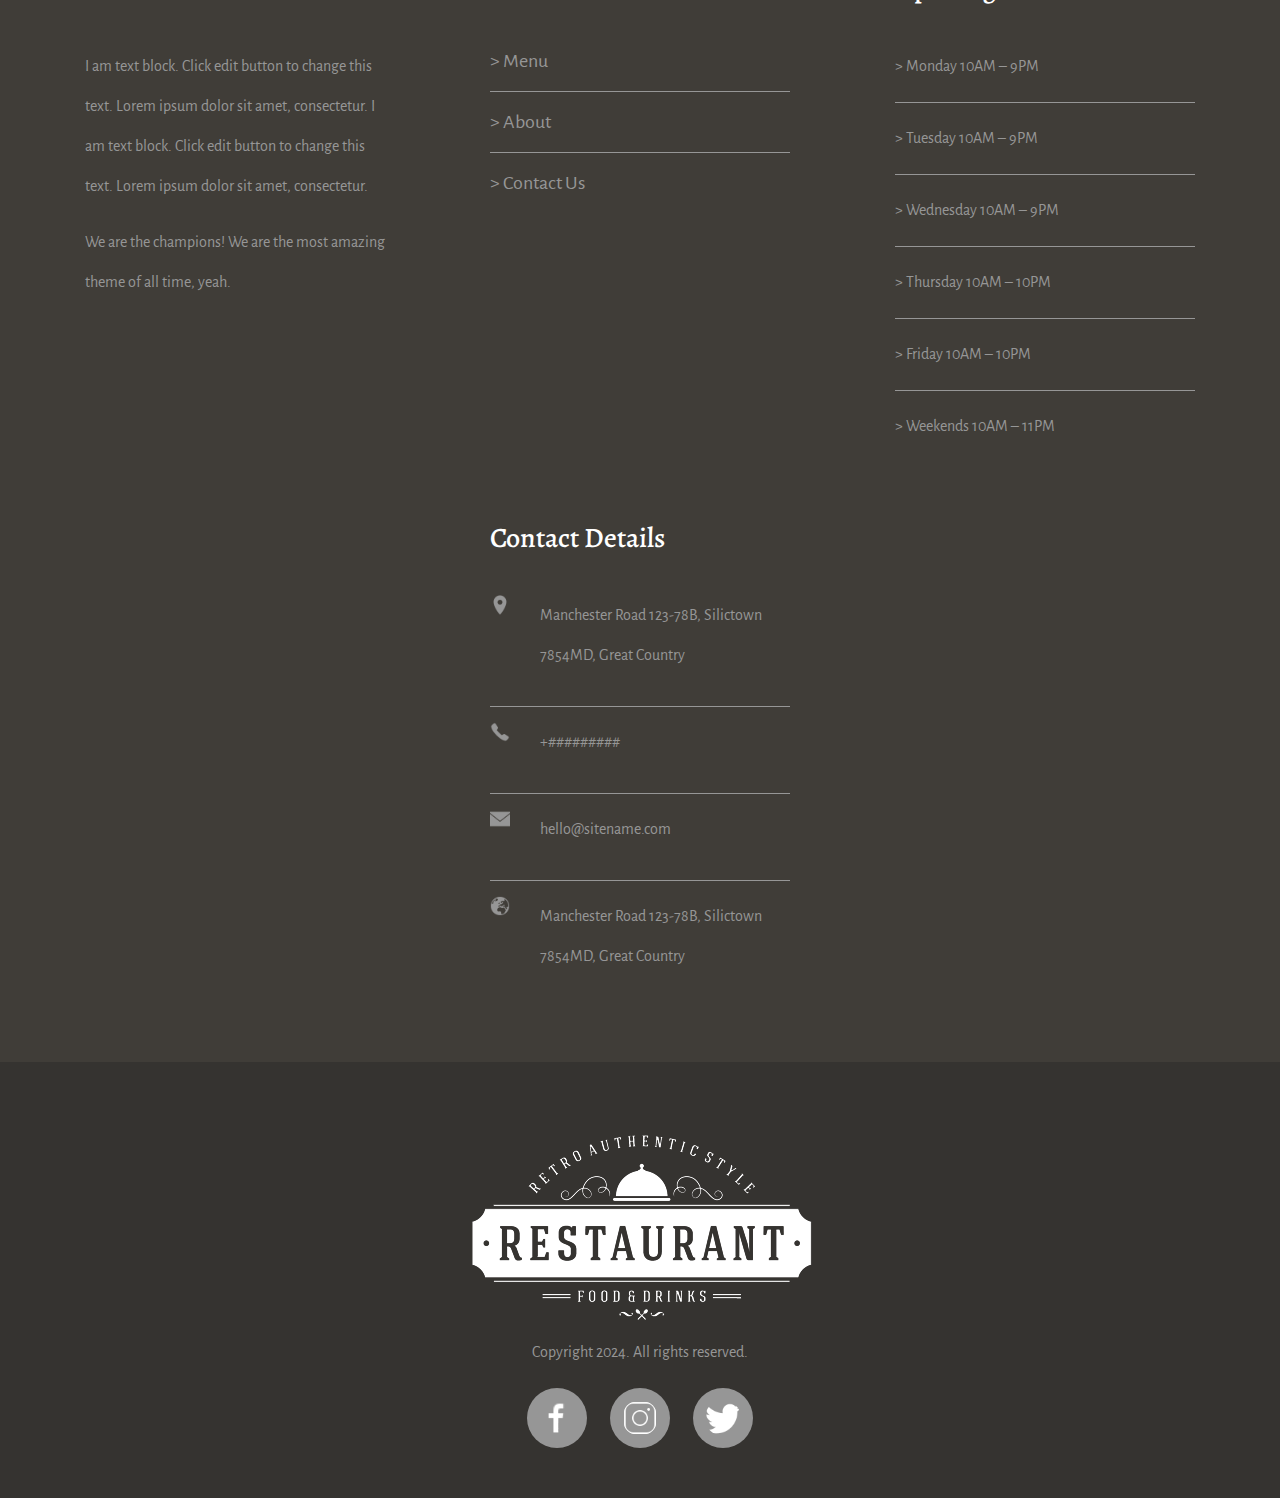
==== commit d663e6d4: "forth commiit" ====
--- a/index.html
+++ b/index.html
@@ -1,6 +1,8 @@
 <!DOCTYPE html>
 <html lang="en">
 <head>
+    <title>Restaurant</title>
+    <link rel="shortcout icon" href="./images/restaurant-2-light.png">
     <link rel="preconnect" href="https://fonts.googleapis.com">
     <link rel="preconnect" href="https://fonts.gstatic.com" crossorigin>
     <link href="https://fonts.googleapis.com/css2?family=Alegreya:ital,wght@0,400..900;1,400..900&family=Poiret+One&family=Urbanist:ital,wght@0,100..900;1,100..900&display=swap" rel="stylesheet">
@@ -29,7 +31,7 @@
                         <a class="nav-link active" aria-current="page" href="#">Home</a>
                     </li>
                     <li class="nav-item">
-                        <a class="nav-link" href="./Html/products.html">Products</a>
+                        <a class="nav-link" href="./Html/products.html">Menu</a>
                     </li>
                     <li class="nav-item">
                         <a class="nav-link" href="./Html/About.html">About</a>
@@ -52,11 +54,10 @@
         </div>
     </div>
 </nav>
-<!-- Sidebar -->
 <div id="sidebar" class="sidebar">
     <a href="javascript:void(0)" class="closebtn" onclick="closeSidebar()">&times;</a>
     <a href="#">Home</a>
-    <a href="./Html/products.html">Products</a>
+    <a href="./Html/products.html">Menu</a>
     <a href="./Html/About.html">About</a>
     <a href="./Html/contacatUs.html">Contact Us</a>
     <div class="loginAndRegisterSidepar">
@@ -182,7 +183,7 @@
         </div>
         <div class="part">
             <h3>Useful Links</h3>
-            <a href="./Html/products.html">> products</a>
+            <a href="./Html/products.html">> Menu</a>
             <div class="linee"></div>
             <a href="./Html/About.html">> About</a>
             <div class="linee"></div>
--- a/Css/navHome.css
+++ b/Css/navHome.css
@@ -113,7 +113,6 @@
     display: none;
     transition: .5s;
 }
-/* إعدادات القائمة الجانبية */
 .sidebar {
     height: 100%;
     width: 0;
@@ -147,8 +146,6 @@
     font-size: 36px;
     margin-left: 50px;
 }
-
-/* لإظهار زر الهامبرغر عند العرض على الشاشات الصغيرة */
 .navbar-toggler {
     border: none;
     background-color: transparent;
